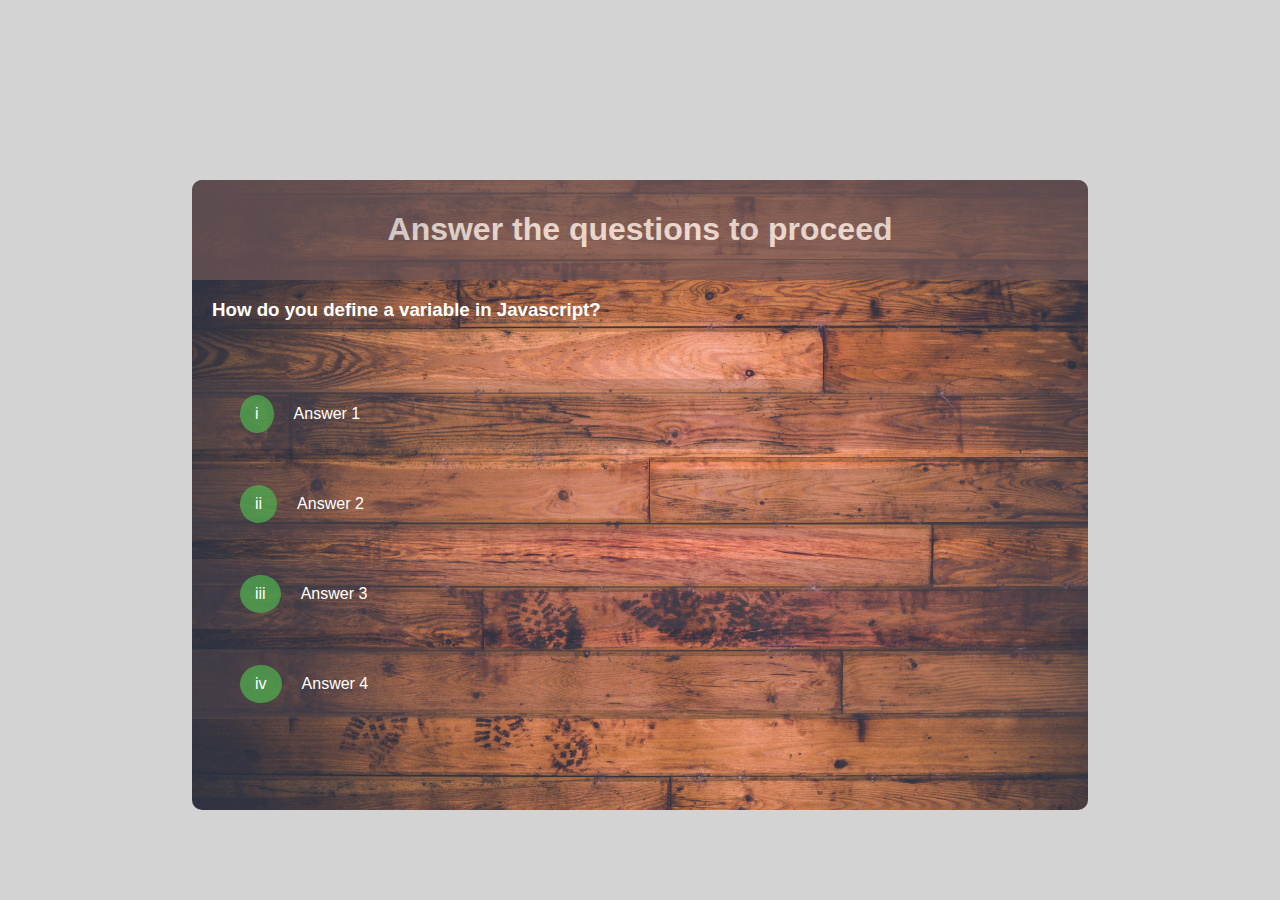
==== pages/play/play.html @ 7340b68e "add responsiveness| media queries" ====
<!DOCTYPE html>
<html lang="en">
<head>
    <meta charset="UTF-8">
    <meta http-equiv="X-UA-Compatible" content="IE=edge">
    <meta name="viewport" content="width=device-width, initial-scale=1.0">
    <link rel="stylesheet" href="../../assets/css/styles.css">
    <link rel="stylesheet" href="./play.css">
    <title>Play</title>
</head>
<body>
    <div class="container">
        <div class="main">
            <div class="card-header">
                <h1 class="head"> Answer the questions to proceed  </h1>
            </div>
            <div class="quiz-div">
                <h3 class="quiz"> How do you define a variable in Javascript?</h3>
            </div>
            
                <div class="choices"> 
                    <p class="selection">i</p>
                    <p class="text">Answer 1</p>
                </div>
                <div class="choices">
                    <p class="selection">ii</p>
                    <p class="text">Answer 2</p>
                </div>
                <div class="choices">
                    <p class="selection">iii</p>
                    <p class="text">Answer 3</p>
                </div>
                <div class="choices">
                    <p class="selection">iv</p>
                    <p class="text">Answer 4</p>
                </div>
           
        </div>

    </div>
    <script src="../assets/js/index.js"></script>
</body>
</html>
---- assets/css/styles.css ----
body{
    padding: 0;
    margin: 0;
    background-color: lightgray;
    font-family: Arial, Helvetica, sans-serif;
   
}
.container{
    display: flex;
    align-items: center;
    margin-top: 20vh;
}

.main{
    width: 70%;
    overflow: hidden;
    margin: auto;
    height: 70vh;
    border-radius: 10px;
    background-image: url('../images/wood.jpg');
    background-size: cover;
    background-color: #fff;
}

/* Media query */
@media (max-width: 360px) {
.main{
    overflow: scroll;
}
}
@media (max-width: 390px) {
.main{
    overflow: scroll;
}
 .quiz {
     font-size: 5;
 }
}
.card-header{
    background-color: rgb(112, 86, 86);
    opacity: 0.7;
    text-align: center;
    padding-top:10px;
    padding-bottom: 10px;
}
.card-header .head{
    color: #fff;
}

.buttons{
    width: 50%;
    margin-left: 22vw;
    margin-top: 50px;
}
.btn{
    text-decoration: none;
    font-size: 1.4rem;
    padding: 10px 10px;
    width: 15rem;
    border-radius: 10px;
    background-color: white;
    border: 1px solid brown;
    opacity: 0.5;
    text-align: center;
    font-family: 'Lucida Sans', 'Lucida Sans Regular', 'Lucida Grande', 'Lucida Sans Unicode', Geneva, Verdana, sans-serif; 
}
.btn a{
    text-decoration: none;
    color: black;
}
.btn:hover{
    cursor: pointer;
    transform: translateY(-2px);
    transition: transform 250ms;
   
    box-shadow: 0 10px 10px 0 rgb(112, 86, 86); ;

}
/* will be disabled when we accept highscores */
.btn[disabled]:hover{
    cursor: not-allowed;
    transform: none;
    box-shadow: none;
}
.quiz-div{
   
    height: 5rem;
    margin: auto;
}
.quiz{
    color: white;
    margin-left: 20px;
}
---- pages/play/play.css ----
.choices{
    display: flex;
    /* border: 0px solid grey; */
    margin-bottom: 20px;
    background-color: rgb(112, 86, 86, 0.25);
} 
.choices:hover{
    cursor: pointer;
    transform: translateY(-2px);
    transition: transform 250ms;
    box-shadow: 0 10px 10px 0 rgb(112, 86, 86);
        
}
.choices .selection{
    background-color: rgb(79, 180, 79, 0.7);
    padding: 10px 15px;
    border-radius: 50%;
    color: white;
    margin-left: 3rem;
}
.choices .text{
    padding-left: 20px;
    padding-top: 10px;
    color: white;
}

@media (max-width: 390px) {
    .choices .selection {
        margin-left: 1rem;
    }
   
}
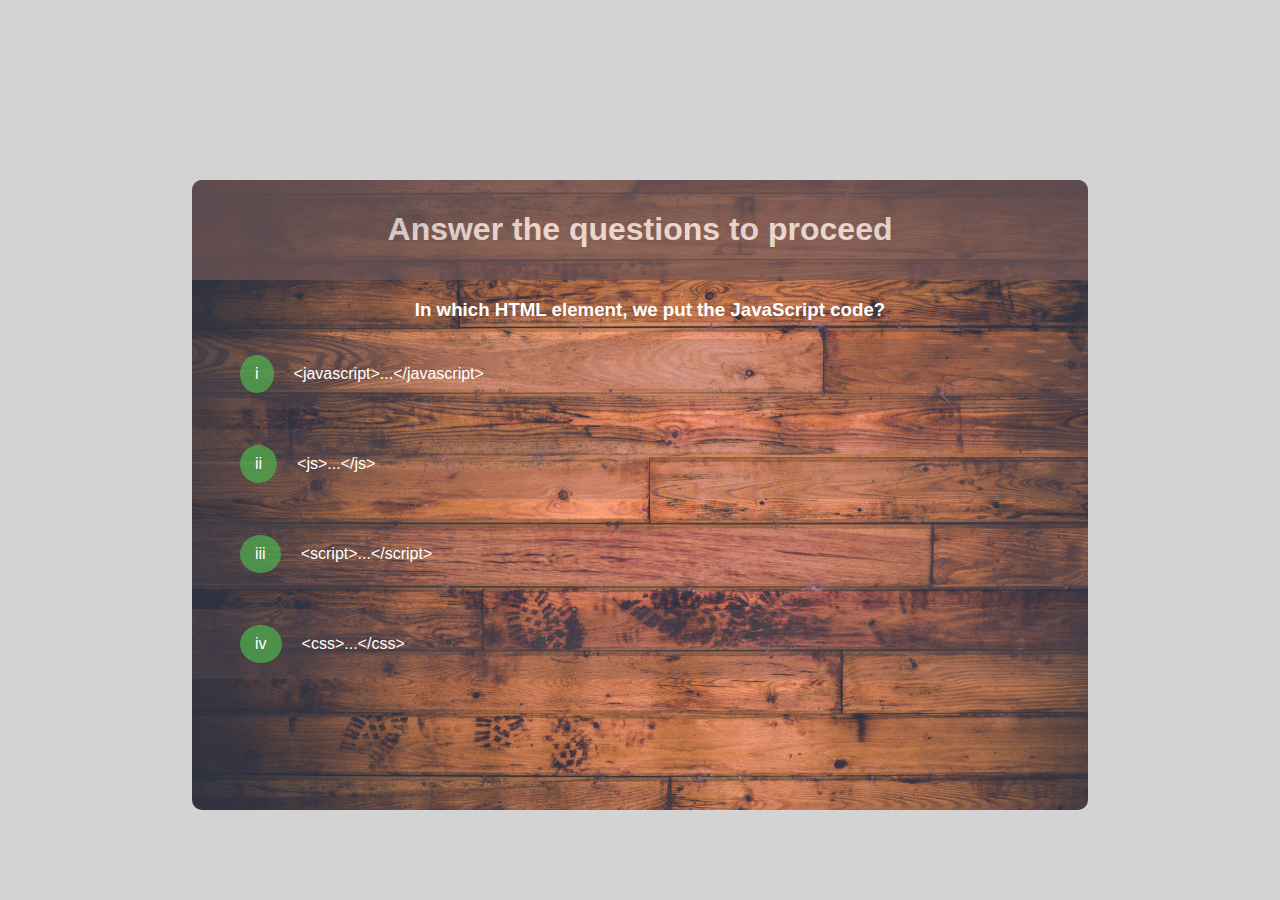
==== commit 6fec7bb9: "render questions and multiple choices to main view" ====
--- a/pages/play/play.html
+++ b/pages/play/play.html
@@ -14,30 +14,29 @@
             <div class="card-header">
                 <h1 class="head"> Answer the questions to proceed  </h1>
             </div>
-            <div class="quiz-div">
-                <h3 class="quiz"> How do you define a variable in Javascript?</h3>
-            </div>
-            
+           
+                <h3 id="quiz"> How do you define a variable in Javascript?</h3>
                 <div class="choices"> 
                     <p class="selection">i</p>
-                    <p class="text">Answer 1</p>
+                    <p class="text" data-value="1">Answer 1</p>
                 </div>
                 <div class="choices">
                     <p class="selection">ii</p>
-                    <p class="text">Answer 2</p>
+                    <p class="text" data-value="2">Answer 2</p>
                 </div>
                 <div class="choices">
                     <p class="selection">iii</p>
-                    <p class="text">Answer 3</p>
+                    <p class="text" data-value="3">Answer 3</p>
                 </div>
                 <div class="choices">
                     <p class="selection">iv</p>
-                    <p class="text">Answer 4</p>
+                    <p class="text" data-value="4">Answer 4</p>
                 </div>
            
         </div>
 
     </div>
-    <script src="../assets/js/index.js"></script>
+    <!-- load js file at the bottom. Js is synchronous -->
+    <script src="../../assets/js/index.js"></script>
 </body>
 </html>--- a/assets/css/styles.css
+++ b/assets/css/styles.css
@@ -82,13 +82,15 @@
     transform: none;
     box-shadow: none;
 }
-.quiz-div{
+/* .quiz-div{
    
     height: 5rem;
     margin: auto;
-}
-.quiz{
+    color: white;
+}*/
+#quiz{
     color: white;
     margin-left: 20px;
+    text-align: center;
 }
 
--- a/pages/play/play.css
+++ b/pages/play/play.css
@@ -10,9 +10,11 @@
     cursor: pointer;
     transform: translateY(-2px);
     transition: transform 250ms;
+    background-color: rgb(240, 227, 227, 0.25);
     box-shadow: 0 10px 10px 0 rgb(112, 86, 86);
         
 }
+/* rgb(90, 184, 90, 0.6); */
 .choices .selection{
     background-color: rgb(79, 180, 79, 0.7);
     padding: 10px 15px;
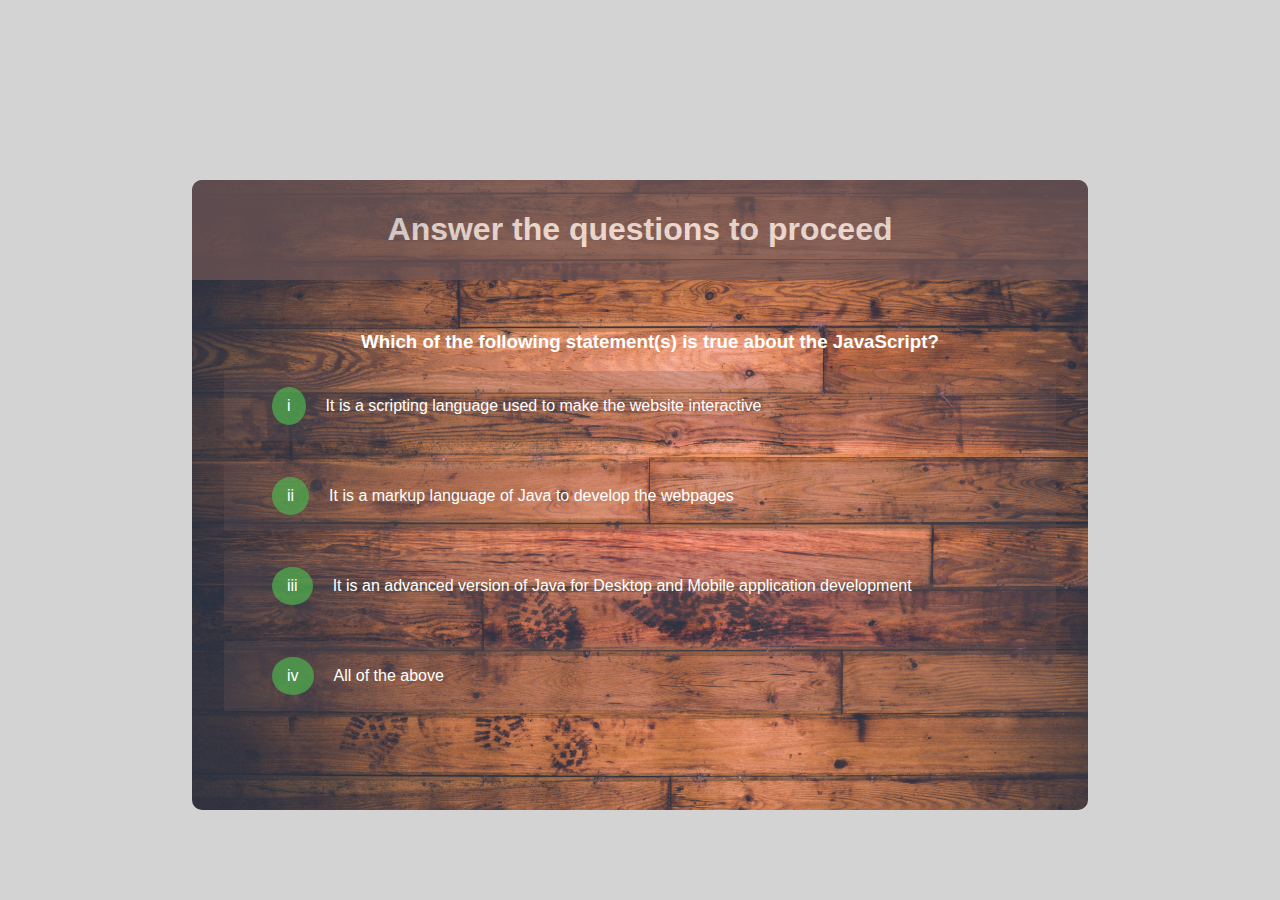
==== commit 1306064b: "load data directly from an array and dynamically update the quizes and selections" ====
--- a/pages/play/play.html
+++ b/pages/play/play.html
@@ -14,7 +14,7 @@
             <div class="card-header">
                 <h1 class="head"> Answer the questions to proceed  </h1>
             </div>
-           
+           <div id="wrapper">  
                 <h3 id="quiz"> How do you define a variable in Javascript?</h3>
                 <div class="choices"> 
                     <p class="selection">i</p>
@@ -32,7 +32,7 @@
                     <p class="selection">iv</p>
                     <p class="text" data-value="4">Answer 4</p>
                 </div>
-           
+            </div>
         </div>
 
     </div>
--- a/pages/play/play.css
+++ b/pages/play/play.css
@@ -26,6 +26,8 @@
     padding-left: 20px;
     padding-top: 10px;
     color: white;
+    width: 100%;
+    height:100%;
 }
 
 @media (max-width: 390px) {
@@ -33,4 +35,7 @@
         margin-left: 1rem;
     }
    
+}
+#wrapper{
+    padding: 2rem;
 }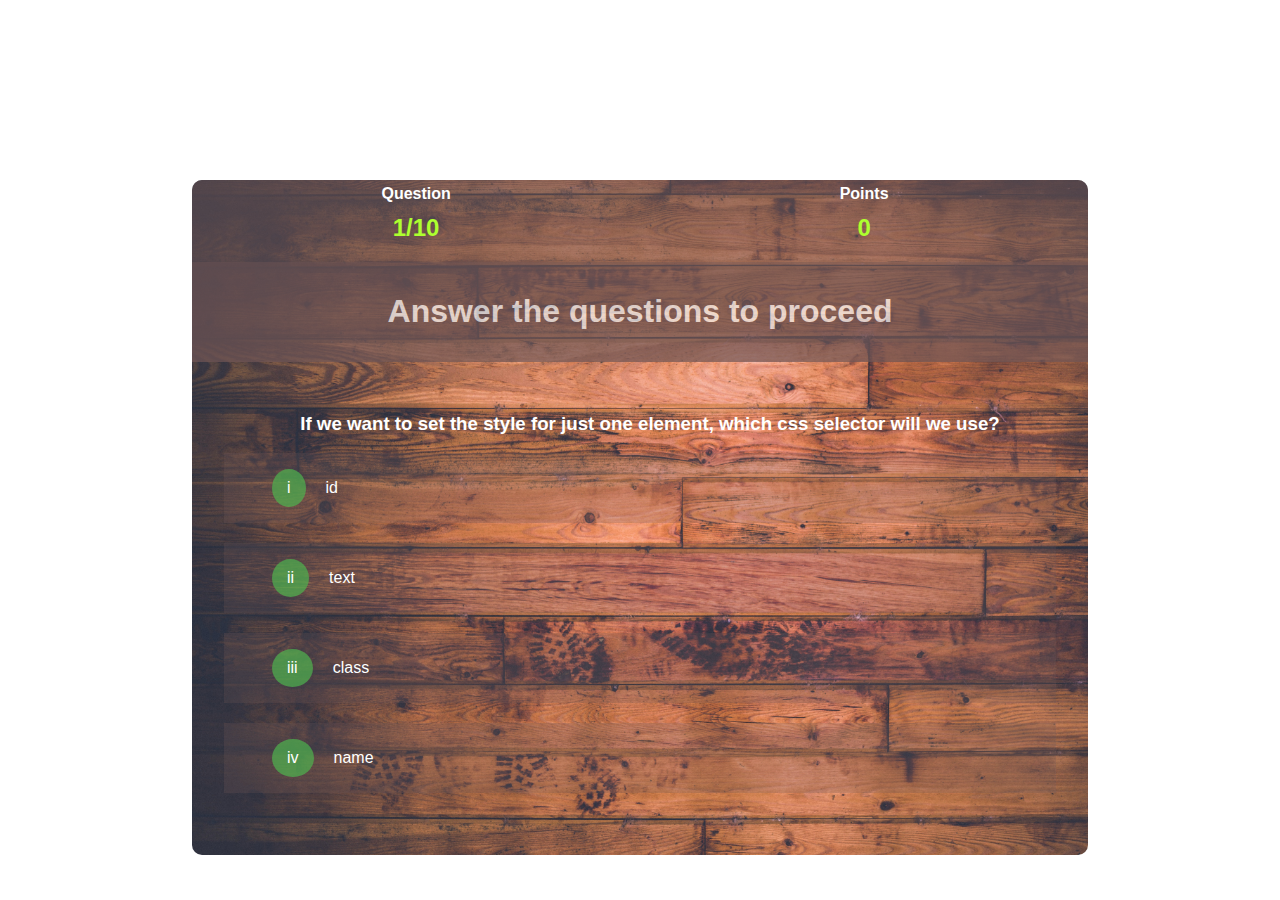
==== commit fe3e58e3: "implement dynamic point and question updates" ====
--- a/pages/play/play.html
+++ b/pages/play/play.html
@@ -6,13 +6,38 @@
     <meta name="viewport" content="width=device-width, initial-scale=1.0">
     <link rel="stylesheet" href="../../assets/css/styles.css">
     <link rel="stylesheet" href="./play.css">
+    <link rel="icon" href="../../assets/icons/quiz.png" type="image/icon type">
     <title>Play</title>
 </head>
 <body>
     <div class="container">
         <div class="main">
+            <div id="scoreDisplay-container">
+                <div class="scoreDisplay-item">
+                    <p class="main-text-header">
+                        Question
+                    </p>
+                    <h2 class="main-text" id="counter">
+                        <!-- 1/10 -->
+                    </h2>
+                </div>
+                <!-- ============ -->
+                <div class="scoreDisplay-item">
+                    <p class="main-text-header">
+                        Points
+                    </p>
+                    <h2 class="main-text" id="points">
+                        0
+                    </h2>
+                </div>
+
+                
+            </div>
+            
             <div class="card-header">
+                
                 <h1 class="head"> Answer the questions to proceed  </h1>
+                
             </div>
            <div id="wrapper">  
                 <h3 id="quiz"> How do you define a variable in Javascript?</h3>
--- a/assets/css/styles.css
+++ b/assets/css/styles.css
@@ -1,7 +1,7 @@
 body{
     padding: 0;
     margin: 0;
-    background-color: lightgray;
+    background-color: white;
     font-family: Arial, Helvetica, sans-serif;
    
 }
@@ -15,11 +15,12 @@
     width: 70%;
     overflow: hidden;
     margin: auto;
-    height: 70vh;
+    height: 75vh;
     border-radius: 10px;
     background-image: url('../images/wood.jpg');
     background-size: cover;
     background-color: #fff;
+    box-shadow: 0 20px 20px 0 rgb(77, 65, 65, 0.);
 }
 
 /* Media query */
@@ -36,6 +37,18 @@
      font-size: 5;
  }
 }
+@media (max-width: 393px) {
+.main{
+    overflow: scroll;
+}
+ .quiz {
+     font-size: 5;
+ }
+ .header{
+     text-align: center;
+ }
+ 
+}
 .card-header{
     background-color: rgb(112, 86, 86);
     opacity: 0.7;
@@ -49,7 +62,7 @@
 
 .buttons{
     width: 50%;
-    margin-left: 22vw;
+    margin-left: 25vw;
     margin-top: 50px;
 }
 .btn{
@@ -82,12 +95,7 @@
     transform: none;
     box-shadow: none;
 }
-/* .quiz-div{
-   
-    height: 5rem;
-    margin: auto;
-    color: white;
-}*/
+
 #quiz{
     color: white;
     margin-left: 20px;
--- a/pages/play/play.css
+++ b/pages/play/play.css
@@ -20,7 +20,7 @@
     padding: 10px 15px;
     border-radius: 50%;
     color: white;
-    margin-left: 3rem;
+    margin-left: 3rem; 
 }
 .choices .text{
     padding-left: 20px;
@@ -38,4 +38,35 @@
 }
 #wrapper{
     padding: 2rem;
-}+}
+/* Binding classes to check if correct or incorrect */
+.right{
+    background-color: green;
+}
+.wrong{
+    background-color: red;
+}
+
+#scoreDisplay-container{
+    display: flex;
+    justify-content: space-around;
+    background-color: rgb(112, 86, 86, 0.5);
+  
+}
+
+#scoreDisplay-container > .scoreDisplay-item{
+    /* border: 1px solid red; */
+    margin-right: 10px;
+}
+ #scoreDisplay-container>.scoreDisplay-item>.main-text-header{
+     margin-top: -5px;
+     color: white;
+     font-weight: bold;
+     padding: 10px;
+ }
+ #scoreDisplay-container>.scoreDisplay-item > .main-text{
+     /* margin-left: 25px; */
+     margin-top: -15px;
+     text-align: center;
+     color: greenyellow;
+ }